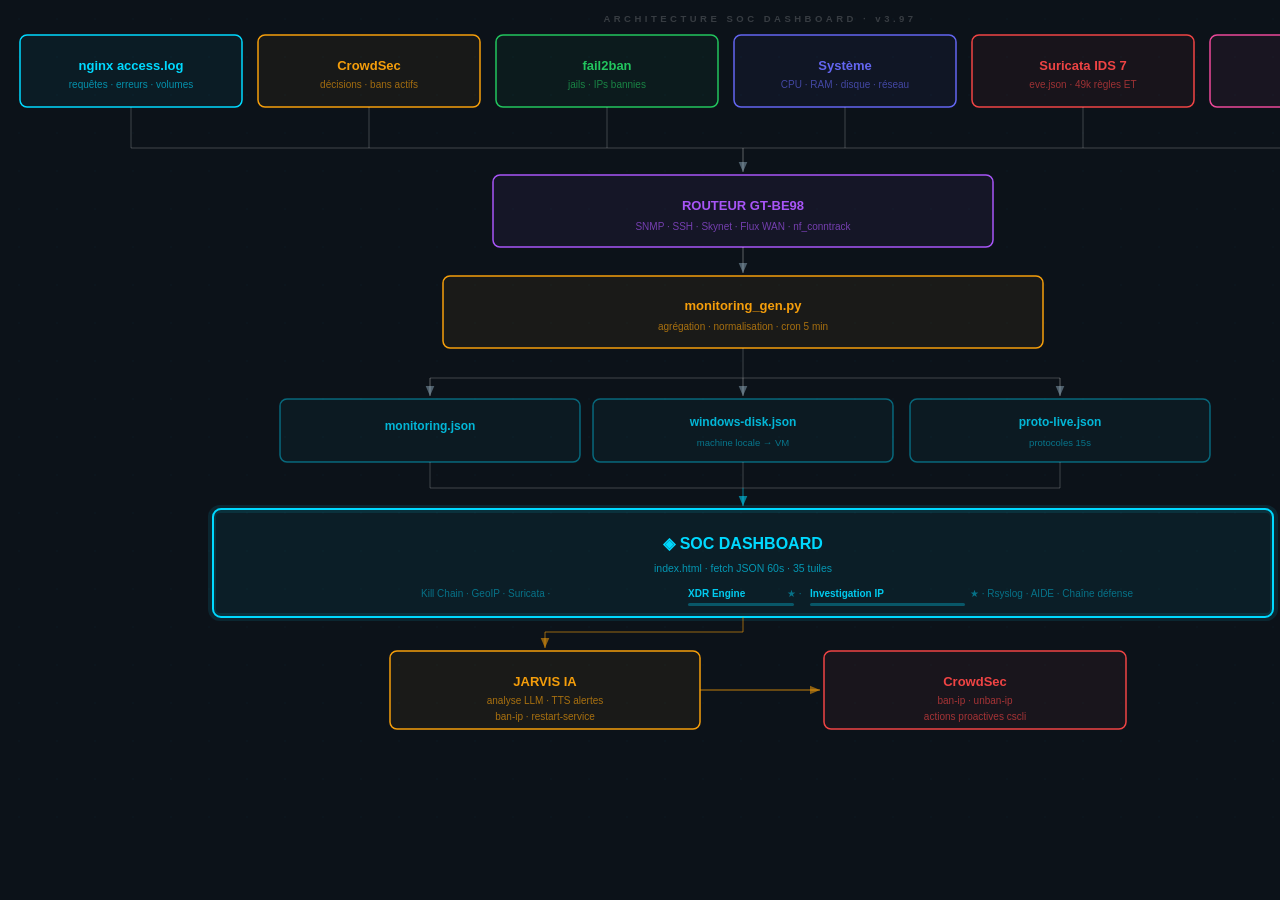
==== assets/architecture-v397.html @ 9045c582 "docs: add SOC architecture diagram v3.97 (SVG standalone) Diagramme SVG interactif : pipeline comple" ====
<!DOCTYPE html>
<html lang="fr">
<head>
<meta charset="UTF-8">
<title>Architecture SOC v3.97</title>
<style>
* { margin: 0; padding: 0; box-sizing: border-box; }
html, body { background: #0c1219; width: 1520px; height: 830px; overflow: hidden; }
</style>
</head>
<body>
<svg xmlns="http://www.w3.org/2000/svg" width="1520" height="830" style="display:block;background:#0c1219;">
<defs>
  <marker id="arr" markerWidth="8" markerHeight="8" refX="7" refY="4" orient="auto">
    <path d="M0,1 L7,4 L0,7 Z" fill="rgba(160,190,210,0.45)"/>
  </marker>
  <marker id="arr-y" markerWidth="8" markerHeight="8" refX="7" refY="4" orient="auto">
    <path d="M0,1 L7,4 L0,7 Z" fill="rgba(245,158,11,0.55)"/>
  </marker>
  <marker id="arr-c" markerWidth="8" markerHeight="8" refX="7" refY="4" orient="auto">
    <path d="M0,1 L7,4 L0,7 Z" fill="rgba(0,217,255,0.55)"/>
  </marker>
</defs>

<!-- Background -->
<rect width="1520" height="830" fill="#0c1219"/>
<!-- Subtle dot grid -->
<g opacity="0.035">
  <defs><pattern id="dots" x="0" y="0" width="38" height="38" patternUnits="userSpaceOnUse">
    <circle cx="19" cy="19" r="0.8" fill="#00d9ff"/>
  </pattern></defs>
  <rect width="1520" height="830" fill="url(#dots)"/>
</g>

<!-- ─────────── TITLE ─────────── -->
<text x="760" y="22" font-family="'Segoe UI',Arial,sans-serif" font-size="9.5" font-weight="600"
  fill="rgba(255,255,255,0.18)" text-anchor="middle" letter-spacing="3.5">
  ARCHITECTURE SOC DASHBOARD  ·  v3.97
</text>

<!-- ═══════════════════════════════════════════════════════════
     ROW 1 — SOURCES (y=35, h=72)
     6 boxes: nginx, CrowdSec, fail2ban, Système, Suricata, Rsyslog[NEW]
     x centers: 131, 369, 607, 845, 1083, 1355
═══════════════════════════════════════════════════════════════ -->

<!-- 1. nginx — #00d9ff -->
<rect x="20" y="35" width="222" height="72" rx="7" fill="rgba(0,217,255,0.05)" stroke="#00d9ff" stroke-width="1.5"/>
<text x="131" y="70" font-family="'Segoe UI',Arial,sans-serif" font-size="13" font-weight="700" fill="#00d9ff" text-anchor="middle">nginx access.log</text>
<text x="131" y="88" font-family="'Segoe UI',Arial,sans-serif" font-size="10" fill="rgba(0,217,255,0.62)" text-anchor="middle">requêtes · erreurs · volumes</text>

<!-- 2. CrowdSec — #f59e0b -->
<rect x="258" y="35" width="222" height="72" rx="7" fill="rgba(245,158,11,0.05)" stroke="#f59e0b" stroke-width="1.5"/>
<text x="369" y="70" font-family="'Segoe UI',Arial,sans-serif" font-size="13" font-weight="700" fill="#f59e0b" text-anchor="middle">CrowdSec</text>
<text x="369" y="88" font-family="'Segoe UI',Arial,sans-serif" font-size="10" fill="rgba(245,158,11,0.62)" text-anchor="middle">décisions · bans actifs</text>

<!-- 3. fail2ban — #22c55e -->
<rect x="496" y="35" width="222" height="72" rx="7" fill="rgba(34,197,94,0.05)" stroke="#22c55e" stroke-width="1.5"/>
<text x="607" y="70" font-family="'Segoe UI',Arial,sans-serif" font-size="13" font-weight="700" fill="#22c55e" text-anchor="middle">fail2ban</text>
<text x="607" y="88" font-family="'Segoe UI',Arial,sans-serif" font-size="10" fill="rgba(34,197,94,0.62)" text-anchor="middle">jails · IPs bannies</text>

<!-- 4. Système — #6366f1 -->
<rect x="734" y="35" width="222" height="72" rx="7" fill="rgba(99,102,241,0.05)" stroke="#6366f1" stroke-width="1.5"/>
<text x="845" y="70" font-family="'Segoe UI',Arial,sans-serif" font-size="13" font-weight="700" fill="#6366f1" text-anchor="middle">Système</text>
<text x="845" y="88" font-family="'Segoe UI',Arial,sans-serif" font-size="10" fill="rgba(99,102,241,0.62)" text-anchor="middle">CPU · RAM · disque · réseau</text>

<!-- 5. Suricata IDS 7 — #ef4444 -->
<rect x="972" y="35" width="222" height="72" rx="7" fill="rgba(239,68,68,0.05)" stroke="#ef4444" stroke-width="1.5"/>
<text x="1083" y="70" font-family="'Segoe UI',Arial,sans-serif" font-size="13" font-weight="700" fill="#ef4444" text-anchor="middle">Suricata IDS 7</text>
<text x="1083" y="88" font-family="'Segoe UI',Arial,sans-serif" font-size="10" fill="rgba(239,68,68,0.62)" text-anchor="middle">eve.json · 49k règles ET</text>

<!-- 6. Rsyslog centralisé — #ec4899 [NEW] -->
<rect x="1210" y="35" width="290" height="72" rx="7" fill="rgba(236,72,153,0.06)" stroke="#ec4899" stroke-width="1.5"/>
<!-- NEW badge -->
<rect x="1386" y="28" width="38" height="16" rx="3" fill="#ec4899"/>
<text x="1405" y="39" font-family="'Segoe UI',Arial,sans-serif" font-size="8.5" font-weight="800" fill="white" text-anchor="middle" letter-spacing="0.5">NEW</text>
<text x="1355" y="70" font-family="'Segoe UI',Arial,sans-serif" font-size="13" font-weight="700" fill="#ec4899" text-anchor="middle">Rsyslog centralisé</text>
<text x="1355" y="88" font-family="'Segoe UI',Arial,sans-serif" font-size="10" fill="rgba(236,72,153,0.62)" text-anchor="middle">5 hôtes · clt · pa85 · pve · routeur</text>

<!-- ─────────── CONVERGENCE LINES (y=107 → bar at y=148) ─────────── -->
<line x1="131" y1="107" x2="131" y2="148" stroke="rgba(255,255,255,0.14)" stroke-width="1.5"/>
<line x1="369" y1="107" x2="369" y2="148" stroke="rgba(255,255,255,0.14)" stroke-width="1.5"/>
<line x1="607" y1="107" x2="607" y2="148" stroke="rgba(255,255,255,0.14)" stroke-width="1.5"/>
<line x1="845" y1="107" x2="845" y2="148" stroke="rgba(255,255,255,0.14)" stroke-width="1.5"/>
<line x1="1083" y1="107" x2="1083" y2="148" stroke="rgba(255,255,255,0.14)" stroke-width="1.5"/>
<line x1="1355" y1="107" x2="1355" y2="148" stroke="rgba(255,255,255,0.14)" stroke-width="1.5"/>
<!-- Horizontal bar -->
<line x1="131" y1="148" x2="1355" y2="148" stroke="rgba(255,255,255,0.14)" stroke-width="1.5"/>
<!-- Arrow from center (743) down to router -->
<line x1="743" y1="148" x2="743" y2="172" stroke="rgba(255,255,255,0.22)" stroke-width="1.5" marker-end="url(#arr)"/>

<!-- ═══════════════════════════════════════════════════════════
     ROW 2 — ROUTEUR GT-BE98 (y=175, h=72)
═══════════════════════════════════════════════════════════════ -->
<rect x="493" y="175" width="500" height="72" rx="7" fill="rgba(168,85,247,0.06)" stroke="#a855f7" stroke-width="1.5"/>
<text x="743" y="210" font-family="'Segoe UI',Arial,sans-serif" font-size="13" font-weight="700" fill="#a855f7" text-anchor="middle">ROUTEUR GT-BE98</text>
<text x="743" y="230" font-family="'Segoe UI',Arial,sans-serif" font-size="10" fill="rgba(168,85,247,0.65)" text-anchor="middle">SNMP · SSH · Skynet · Flux WAN · nf_conntrack</text>

<!-- Arrow router → monitoring_gen.py -->
<line x1="743" y1="247" x2="743" y2="273" stroke="rgba(255,255,255,0.22)" stroke-width="1.5" marker-end="url(#arr)"/>

<!-- ═══════════════════════════════════════════════════════════
     ROW 3 — monitoring_gen.py (y=276, h=72)
═══════════════════════════════════════════════════════════════ -->
<rect x="443" y="276" width="600" height="72" rx="7" fill="rgba(245,158,11,0.06)" stroke="#f59e0b" stroke-width="1.5"/>
<text x="743" y="310" font-family="'Segoe UI',Arial,sans-serif" font-size="13" font-weight="700" fill="#f59e0b" text-anchor="middle">monitoring_gen.py</text>
<text x="743" y="330" font-family="'Segoe UI',Arial,sans-serif" font-size="10" fill="rgba(245,158,11,0.65)" text-anchor="middle">agrégation · normalisation · cron 5 min</text>

<!-- ─────────── SPREAD → 3 JSON outputs ─────────── -->
<line x1="743" y1="348" x2="743" y2="378" stroke="rgba(255,255,255,0.14)" stroke-width="1.5"/>
<!-- Horizontal spread -->
<line x1="430" y1="378" x2="1060" y2="378" stroke="rgba(255,255,255,0.14)" stroke-width="1.5"/>
<!-- Verticals to each box -->
<line x1="430" y1="378" x2="430" y2="396" stroke="rgba(255,255,255,0.22)" stroke-width="1.5" marker-end="url(#arr)"/>
<line x1="743" y1="378" x2="743" y2="396" stroke="rgba(255,255,255,0.22)" stroke-width="1.5" marker-end="url(#arr)"/>
<line x1="1060" y1="378" x2="1060" y2="396" stroke="rgba(255,255,255,0.22)" stroke-width="1.5" marker-end="url(#arr)"/>

<!-- ═══════════════════════════════════════════════════════════
     ROW 4 — JSON outputs (y=399, h=63)
═══════════════════════════════════════════════════════════════ -->
<!-- monitoring.json  cx=430 -->
<rect x="280" y="399" width="300" height="63" rx="7" fill="rgba(0,217,255,0.04)" stroke="rgba(0,217,255,0.42)" stroke-width="1.5"/>
<text x="430" y="430" font-family="'Segoe UI',Arial,sans-serif" font-size="12" font-weight="700" fill="rgba(0,217,255,0.82)" text-anchor="middle">monitoring.json</text>

<!-- windows-disk.json  cx=743 -->
<rect x="593" y="399" width="300" height="63" rx="7" fill="rgba(0,217,255,0.04)" stroke="rgba(0,217,255,0.42)" stroke-width="1.5"/>
<text x="743" y="426" font-family="'Segoe UI',Arial,sans-serif" font-size="12" font-weight="700" fill="rgba(0,217,255,0.82)" text-anchor="middle">windows-disk.json</text>
<text x="743" y="446" font-family="'Segoe UI',Arial,sans-serif" font-size="9.5" fill="rgba(0,217,255,0.48)" text-anchor="middle">machine locale → VM</text>

<!-- proto-live.json  cx=1060 -->
<rect x="910" y="399" width="300" height="63" rx="7" fill="rgba(0,217,255,0.04)" stroke="rgba(0,217,255,0.42)" stroke-width="1.5"/>
<text x="1060" y="426" font-family="'Segoe UI',Arial,sans-serif" font-size="12" font-weight="700" fill="rgba(0,217,255,0.82)" text-anchor="middle">proto-live.json</text>
<text x="1060" y="446" font-family="'Segoe UI',Arial,sans-serif" font-size="9.5" fill="rgba(0,217,255,0.48)" text-anchor="middle">protocoles 15s</text>

<!-- ─────────── CONVERGE → SOC Dashboard ─────────── -->
<line x1="430" y1="462" x2="430" y2="488" stroke="rgba(255,255,255,0.14)" stroke-width="1.5"/>
<line x1="743" y1="462" x2="743" y2="488" stroke="rgba(255,255,255,0.14)" stroke-width="1.5"/>
<line x1="1060" y1="462" x2="1060" y2="488" stroke="rgba(255,255,255,0.14)" stroke-width="1.5"/>
<line x1="430" y1="488" x2="1060" y2="488" stroke="rgba(255,255,255,0.14)" stroke-width="1.5"/>
<line x1="743" y1="488" x2="743" y2="506" stroke="rgba(0,217,255,0.35)" stroke-width="1.5" marker-end="url(#arr-c)"/>

<!-- ═══════════════════════════════════════════════════════════
     ROW 5 — SOC DASHBOARD (y=509, h=108)
═══════════════════════════════════════════════════════════════ -->
<!-- Outer glow -->
<rect x="212" y="509" width="1062" height="108" rx="8" fill="none" stroke="rgba(0,217,255,0.1)" stroke-width="8"/>
<!-- Box -->
<rect x="213" y="509" width="1060" height="108" rx="8" fill="rgba(0,217,255,0.06)" stroke="#00d9ff" stroke-width="2"/>

<text x="743" y="549" font-family="'Segoe UI',Arial,sans-serif" font-size="16" font-weight="700" fill="#00d9ff" text-anchor="middle">◈  SOC DASHBOARD</text>
<text x="743" y="572" font-family="'Segoe UI',Arial,sans-serif" font-size="10.5" fill="rgba(0,217,255,0.65)" text-anchor="middle">index.html · fetch JSON 60s · 35 tuiles</text>

<!-- Modules line with highlighted NEW items -->
<text x="421" y="597" font-family="'Segoe UI',Arial,sans-serif" font-size="10" fill="rgba(0,217,255,0.45)">Kill Chain · GeoIP · Suricata ·</text>
<text x="688" y="597" font-family="'Segoe UI',Arial,sans-serif" font-size="10" font-weight="700" fill="rgba(0,217,255,0.92)"> XDR Engine</text>
<text x="787" y="597" font-family="'Segoe UI',Arial,sans-serif" font-size="10" fill="rgba(0,217,255,0.45)"> ★  ·</text>
<text x="810" y="597" font-family="'Segoe UI',Arial,sans-serif" font-size="10" font-weight="700" fill="rgba(0,217,255,0.92)"> Investigation IP</text>
<text x="970" y="597" font-family="'Segoe UI',Arial,sans-serif" font-size="10" fill="rgba(0,217,255,0.45)"> ★  · Rsyslog · AIDE · Chaîne défense</text>

<!-- NEW badges for XDR + IP investigation -->
<rect x="688" y="603" width="106" height="3" rx="1.5" fill="rgba(0,217,255,0.3)"/>
<rect x="810" y="603" width="155" height="3" rx="1.5" fill="rgba(0,217,255,0.3)"/>

<!-- ─────────── Arrow SOC → JARVIS ─────────── -->
<!-- Route: (743,617) → left to (545,637) → down to JARVIS top (661) -->
<line x1="743" y1="617" x2="743" y2="632" stroke="rgba(245,158,11,0.4)" stroke-width="1.5"/>
<line x1="743" y1="632" x2="545" y2="632" stroke="rgba(245,158,11,0.4)" stroke-width="1.5"/>
<line x1="545" y1="632" x2="545" y2="648" stroke="rgba(245,158,11,0.4)" stroke-width="1.5" marker-end="url(#arr-y)"/>

<!-- ═══════════════════════════════════════════════════════════
     ROW 6 — JARVIS IA + CrowdSec (y=651, h=78)
═══════════════════════════════════════════════════════════════ -->
<!-- JARVIS IA — #f59e0b  cx=545 -->
<rect x="390" y="651" width="310" height="78" rx="7" fill="rgba(245,158,11,0.06)" stroke="#f59e0b" stroke-width="1.5"/>
<text x="545" y="686" font-family="'Segoe UI',Arial,sans-serif" font-size="13" font-weight="700" fill="#f59e0b" text-anchor="middle">JARVIS IA</text>
<text x="545" y="704" font-family="'Segoe UI',Arial,sans-serif" font-size="10" fill="rgba(245,158,11,0.65)" text-anchor="middle">analyse LLM · TTS alertes</text>
<text x="545" y="720" font-family="'Segoe UI',Arial,sans-serif" font-size="10" fill="rgba(245,158,11,0.65)" text-anchor="middle">ban-ip · restart-service</text>

<!-- Arrow JARVIS → CrowdSec -->
<line x1="700" y1="690" x2="820" y2="690" stroke="rgba(245,158,11,0.52)" stroke-width="1.5" marker-end="url(#arr-y)"/>

<!-- CrowdSec actions — #ef4444  cx=975 -->
<rect x="824" y="651" width="302" height="78" rx="7" fill="rgba(239,68,68,0.06)" stroke="#ef4444" stroke-width="1.5"/>
<text x="975" y="686" font-family="'Segoe UI',Arial,sans-serif" font-size="13" font-weight="700" fill="#ef4444" text-anchor="middle">CrowdSec</text>
<text x="975" y="704" font-family="'Segoe UI',Arial,sans-serif" font-size="10" fill="rgba(239,68,68,0.65)" text-anchor="middle">ban-ip · unban-ip</text>
<text x="975" y="720" font-family="'Segoe UI',Arial,sans-serif" font-size="10" fill="rgba(239,68,68,0.65)" text-anchor="middle">actions proactives cscli</text>

<!-- ─────────── VERSION WATERMARK ─────────── -->
<text x="1500" y="820" font-family="'Segoe UI',Arial,sans-serif" font-size="8.5"
  fill="rgba(255,255,255,0.1)" text-anchor="end">SOC v3.97 · 0xCyberLiTech</text>

</svg>
</body>
</html>
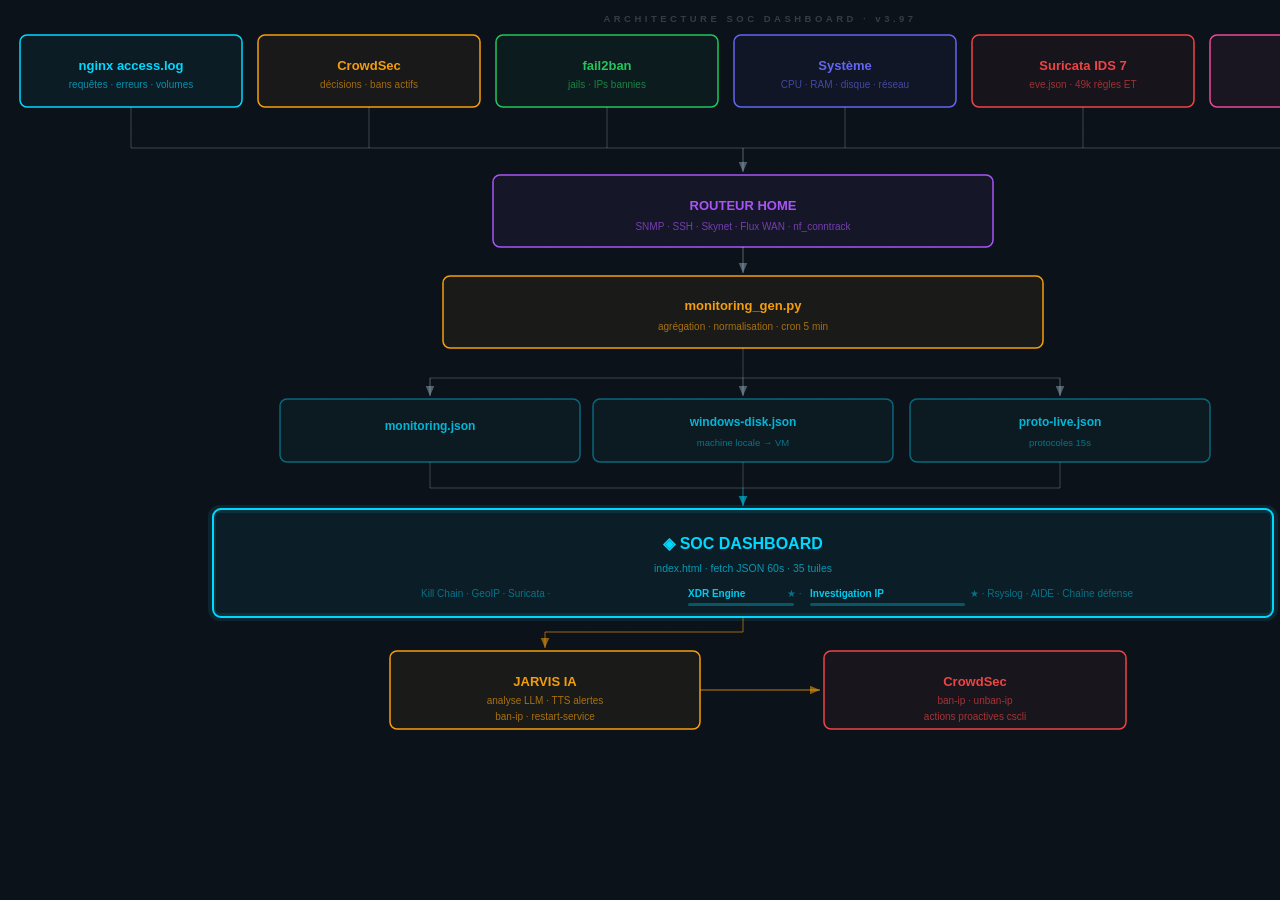
==== commit 3ab5dcf2: "refactor: rename residuels ngix -> nginx (identifiants courts + alias retrocompat)" ====
--- a/assets/architecture-v397.html
+++ b/assets/architecture-v397.html
@@ -90,10 +90,10 @@
 <line x1="743" y1="148" x2="743" y2="172" stroke="rgba(255,255,255,0.22)" stroke-width="1.5" marker-end="url(#arr)"/>
 
 <!-- ═══════════════════════════════════════════════════════════
-     ROW 2 — ROUTEUR GT-BE98 (y=175, h=72)
+     ROW 2 — ROUTEUR HOME (y=175, h=72)
 ═══════════════════════════════════════════════════════════════ -->
 <rect x="493" y="175" width="500" height="72" rx="7" fill="rgba(168,85,247,0.06)" stroke="#a855f7" stroke-width="1.5"/>
-<text x="743" y="210" font-family="'Segoe UI',Arial,sans-serif" font-size="13" font-weight="700" fill="#a855f7" text-anchor="middle">ROUTEUR GT-BE98</text>
+<text x="743" y="210" font-family="'Segoe UI',Arial,sans-serif" font-size="13" font-weight="700" fill="#a855f7" text-anchor="middle">ROUTEUR HOME</text>
 <text x="743" y="230" font-family="'Segoe UI',Arial,sans-serif" font-size="10" fill="rgba(168,85,247,0.65)" text-anchor="middle">SNMP · SSH · Skynet · Flux WAN · nf_conntrack</text>
 
 <!-- Arrow router → monitoring_gen.py -->
